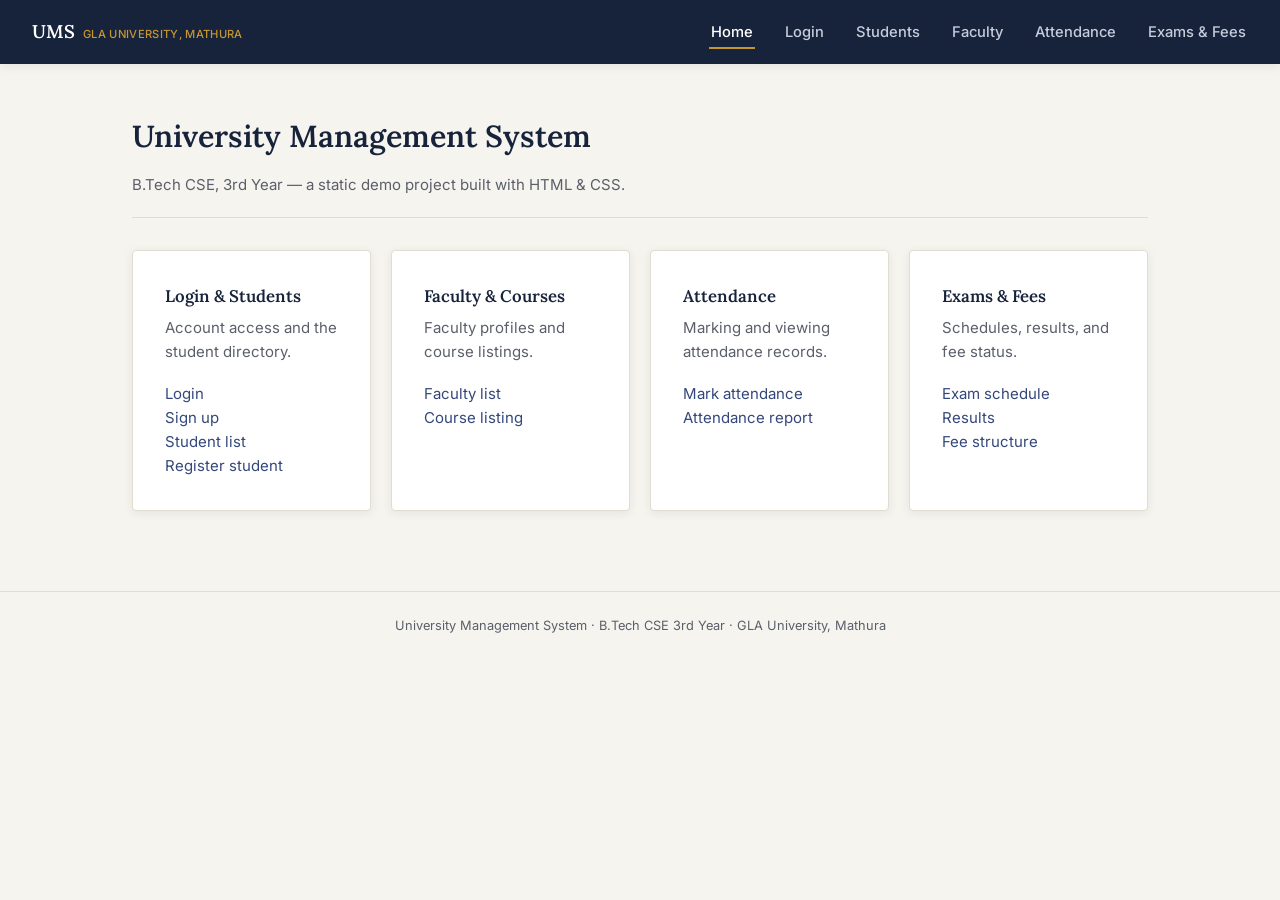
==== index.html @ 9f193216 "Add login, signup and student module pages" ====
<!DOCTYPE html>
<html lang="en">
<head>
<meta charset="UTF-8">
<meta name="viewport" content="width=device-width, initial-scale=1.0">
<title>UMS | GLA University, Mathura</title>
<link rel="stylesheet" href="style.css">
</head>
<body>

<nav class="navbar">
  <div class="brand">UMS <span>GLA UNIVERSITY, MATHURA</span></div>
  <ul>
    <li><a href="index.html" class="active">Home</a></li>
    <li><a href="login.html">Login</a></li>
    <li><a href="student-list.html">Students</a></li>
    <li><a href="#">Faculty</a></li>
    <li><a href="#">Attendance</a></li>
    <li><a href="#">Exams &amp; Fees</a></li>
  </ul>
</nav>

<div class="page">
  <div class="page-header">
    <h1>University Management System</h1>
    <p>B.Tech CSE, 3rd Year &mdash; a static demo project built with HTML &amp; CSS.</p>
  </div>

  <div style="display:grid; grid-template-columns: repeat(auto-fit, minmax(220px, 1fr)); gap: 20px;">

    <div class="card">
      <h3>Login &amp; Students</h3>
      <p style="margin-bottom: 18px;">Account access and the student directory.</p>
      <p style="margin: 0;"><a href="login.html">Login</a></p>
      <p style="margin: 0;"><a href="signup.html">Sign up</a></p>
      <p style="margin: 0;"><a href="student-list.html">Student list</a></p>
      <p style="margin: 0;"><a href="student-register.html">Register student</a></p>
    </div>

    <div class="card">
      <h3>Faculty &amp; Courses</h3>
      <p style="margin-bottom: 18px;">Faculty profiles and course listings.</p>
      <p style="margin: 0;"><a href="#">Faculty list</a></p>
      <p style="margin: 0;"><a href="#">Course listing</a></p>
    </div>

    <div class="card">
      <h3>Attendance</h3>
      <p style="margin-bottom: 18px;">Marking and viewing attendance records.</p>
      <p style="margin: 0;"><a href="#">Mark attendance</a></p>
      <p style="margin: 0;"><a href="#">Attendance report</a></p>
    </div>

    <div class="card">
      <h3>Exams &amp; Fees</h3>
      <p style="margin-bottom: 18px;">Schedules, results, and fee status.</p>
      <p style="margin: 0;"><a href="#">Exam schedule</a></p>
      <p style="margin: 0;"><a href="#">Results</a></p>
      <p style="margin: 0;"><a href="#">Fee structure</a></p>
    </div>

  </div>
</div>

<footer>University Management System &middot; B.Tech CSE 3rd Year &middot; GLA University, Mathura</footer>

</body>
</html>
---- style.css ----
/* ===========================================================
   University Management System (UMS) — shared stylesheet
   Used across every member's pages for a consistent look.
   =========================================================== */

@import url('https://fonts.googleapis.com/css2?family=Lora:wght@500;600;700&family=Inter:wght@400;500;600&display=swap');

:root{
  --navy-900: #17223B;
  --navy-700: #22335A;
  --navy-500: #34477A;
  --gold-500: #C7972F;
  --gold-100: #F3E6C6;
  --paper:    #F6F4EE;
  --paper-2:  #FFFFFF;
  --ink:      #1E1E1E;
  --ink-soft: #5B5F6A;
  --line:     #E1DDD1;
  --error:    #B3432A;

  --radius: 4px;
  --shadow: 0 2px 10px rgba(23,34,59,0.08);
}

*{ box-sizing: border-box; }

html, body{
  margin: 0;
  padding: 0;
}

body{
  background: var(--paper);
  color: var(--ink);
  font-family: 'Inter', Arial, sans-serif;
  font-size: 15px;
  line-height: 1.6;
}

h1, h2, h3{
  font-family: 'Lora', Georgia, serif;
  color: var(--navy-900);
  margin: 0 0 0.4em 0;
  font-weight: 600;
}

h1{ font-size: 1.9rem; }
h2{ font-size: 1.35rem; }
h3{ font-size: 1.05rem; }

p{ color: var(--ink-soft); margin: 0 0 1em 0; }

a{ color: var(--navy-500); text-decoration: none; }
a:hover{ color: var(--gold-500); }

/* ---------- Navbar ---------- */
.navbar{
  background: var(--navy-900);
  padding: 0 32px;
  display: flex;
  align-items: center;
  justify-content: space-between;
  height: 64px;
  box-shadow: var(--shadow);
}

.navbar .brand{
  font-family: 'Lora', serif;
  color: var(--paper-2);
  font-size: 1.15rem;
  font-weight: 600;
  display: flex;
  align-items: baseline;
  gap: 8px;
}

.navbar .brand span{
  color: var(--gold-500);
  font-size: 0.7rem;
  font-family: 'Inter', sans-serif;
  font-weight: 500;
  letter-spacing: 0.03em;
}

.navbar ul{
  list-style: none;
  display: flex;
  gap: 28px;
  margin: 0;
  padding: 0;
}

.navbar ul li a{
  color: #C7CCDB;
  font-size: 0.92rem;
  font-weight: 500;
  padding: 6px 2px;
  border-bottom: 2px solid transparent;
}

.navbar ul li a:hover,
.navbar ul li a.active{
  color: var(--paper-2);
  border-bottom: 2px solid var(--gold-500);
}

/* ---------- Layout helpers ---------- */
.page{
  max-width: 1080px;
  margin: 0 auto;
  padding: 48px 32px 80px 32px;
}

.page-narrow{
  max-width: 480px;
  margin: 0 auto;
  padding: 64px 24px 80px 24px;
}

.page-header{
  margin-bottom: 32px;
  border-bottom: 1px solid var(--line);
  padding-bottom: 20px;
}

.page-header p{ margin: 0; }

/* ---------- Cards / panels ---------- */
.card{
  background: var(--paper-2);
  border: 1px solid var(--line);
  border-radius: var(--radius);
  box-shadow: var(--shadow);
  padding: 32px;
}

/* ---------- Forms ---------- */
.field{
  margin-bottom: 18px;
}

.field label{
  display: block;
  font-size: 0.85rem;
  font-weight: 500;
  color: var(--navy-900);
  margin-bottom: 6px;
}

.field input,
.field select{
  width: 100%;
  padding: 10px 12px;
  font-family: inherit;
  font-size: 0.95rem;
  border: 1px solid var(--line);
  border-radius: var(--radius);
  background: var(--paper);
  color: var(--ink);
}

.field input:focus,
.field select:focus{
  outline: none;
  border-color: var(--navy-500);
  background: var(--paper-2);
}

.field-row{
  display: flex;
  gap: 16px;
}

.field-row .field{ flex: 1; }

.hint{
  font-size: 0.8rem;
  color: var(--ink-soft);
  margin-top: -10px;
  margin-bottom: 18px;
}

/* ---------- Buttons ---------- */
.btn{
  display: inline-block;
  font-family: inherit;
  font-size: 0.92rem;
  font-weight: 600;
  padding: 11px 22px;
  border-radius: var(--radius);
  border: 1px solid transparent;
  cursor: pointer;
  text-align: center;
}

.btn-primary{
  background: var(--navy-900);
  color: var(--paper-2);
  width: 100%;
}
.btn-primary:hover{ background: var(--navy-700); color: var(--paper-2); }

.btn-gold{
  background: var(--gold-500);
  color: var(--navy-900);
}
.btn-gold:hover{ background: #b3872a; color: var(--navy-900); }

.btn-outline{
  background: transparent;
  border: 1px solid var(--line);
  color: var(--navy-900);
}
.btn-outline:hover{ border-color: var(--navy-500); }

/* ---------- Auth pages ---------- */
.auth-head{
  text-align: center;
  margin-bottom: 28px;
}

.auth-head .crest{
  width: 46px;
  height: 46px;
  margin: 0 auto 14px auto;
  background: var(--navy-900);
  border-radius: 50%;
  display: flex;
  align-items: center;
  justify-content: center;
  color: var(--gold-500);
  font-family: 'Lora', serif;
  font-weight: 700;
  font-size: 1.1rem;
}

.auth-switch{
  text-align: center;
  margin-top: 20px;
  font-size: 0.88rem;
  color: var(--ink-soft);
}

/* ---------- Tables ---------- */
table{
  width: 100%;
  border-collapse: collapse;
  background: var(--paper-2);
}

thead th{
  text-align: left;
  font-family: 'Inter', sans-serif;
  font-size: 0.78rem;
  letter-spacing: 0.02em;
  color: var(--navy-900);
  background: var(--gold-100);
  padding: 12px 16px;
  border-bottom: 1px solid var(--line);
}

tbody td{
  padding: 12px 16px;
  border-bottom: 1px solid var(--line);
  font-size: 0.9rem;
  color: var(--ink);
}

tbody tr:hover{ background: #FAF8F2; }

.badge{
  display: inline-block;
  padding: 3px 10px;
  border-radius: 999px;
  font-size: 0.75rem;
  font-weight: 600;
}
.badge-active{ background: #E3EFE4; color: #2E6B34; }
.badge-inactive{ background: #F3E4E0; color: var(--error); }

/* ---------- Profile ---------- */
.profile-head{
  display: flex;
  align-items: center;
  gap: 20px;
  margin-bottom: 28px;
}

.avatar{
  width: 72px;
  height: 72px;
  border-radius: 50%;
  background: var(--navy-900);
  color: var(--gold-500);
  font-family: 'Lora', serif;
  font-size: 1.6rem;
  font-weight: 600;
  display: flex;
  align-items: center;
  justify-content: center;
  flex-shrink: 0;
}

.detail-grid{
  display: grid;
  grid-template-columns: repeat(2, 1fr);
  gap: 20px 32px;
}

.detail-grid .item span{
  display: block;
  font-size: 0.78rem;
  color: var(--ink-soft);
  margin-bottom: 3px;
}

.detail-grid .item strong{
  font-size: 0.95rem;
  color: var(--ink);
  font-weight: 500;
}

/* ---------- Footer ---------- */
footer{
  text-align: center;
  padding: 24px;
  font-size: 0.8rem;
  color: var(--ink-soft);
  border-top: 1px solid var(--line);
}

/* ---------- Responsive ---------- */
@media (max-width: 720px){
  .navbar{ flex-direction: column; height: auto; padding: 16px; gap: 12px; }
  .navbar ul{ flex-wrap: wrap; justify-content: center; gap: 16px; }
  .detail-grid{ grid-template-columns: 1fr; }
  .field-row{ flex-direction: column; gap: 0; }
}
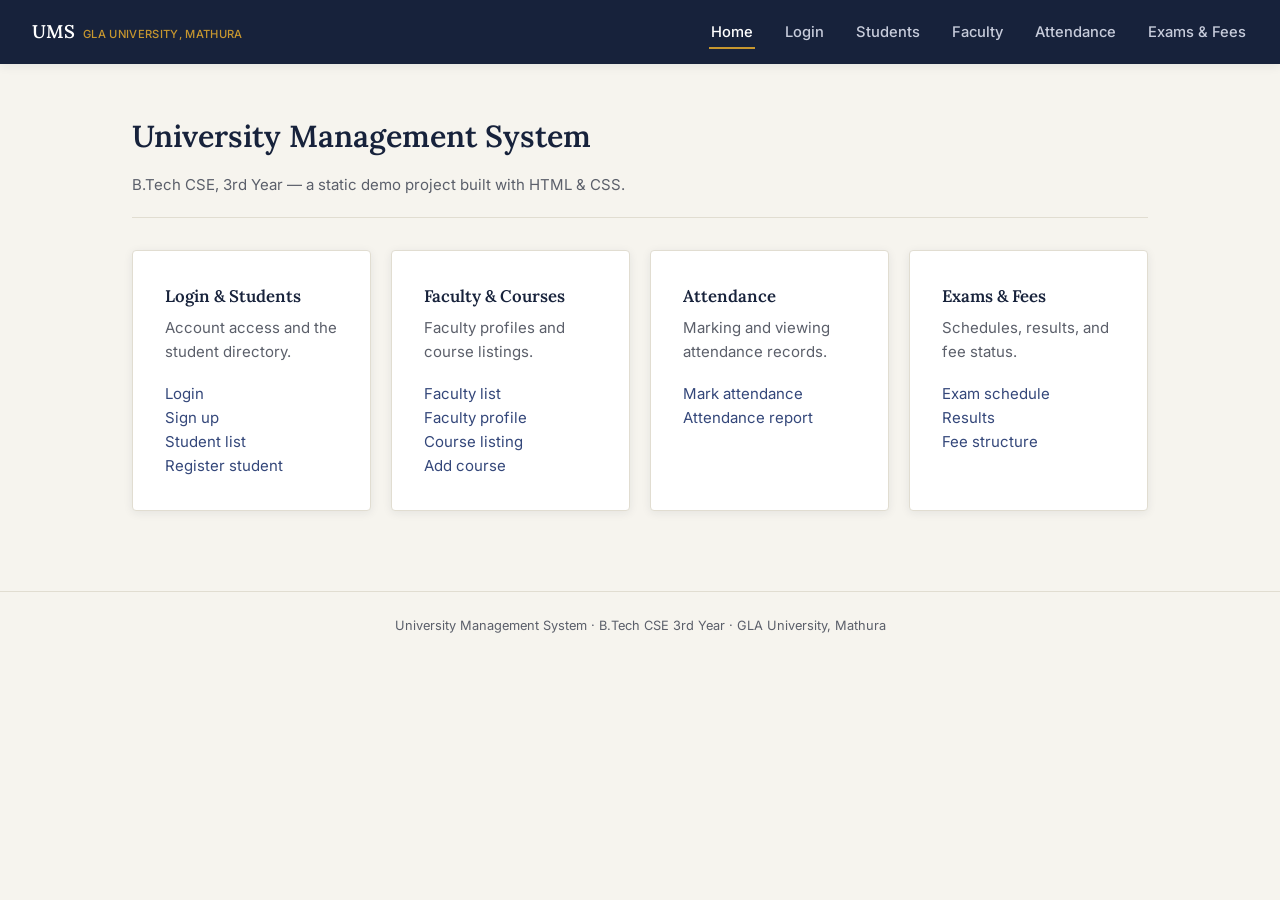
==== commit e4f03aab: "Connect faculty and course pages to home page navigation and cards" ====
--- a/index.html
+++ b/index.html
@@ -14,7 +14,7 @@
     <li><a href="index.html" class="active">Home</a></li>
     <li><a href="login.html">Login</a></li>
     <li><a href="student-list.html">Students</a></li>
-    <li><a href="#">Faculty</a></li>
+    <li><a href="faculty-list.html">Faculty</a></li>
     <li><a href="#">Attendance</a></li>
     <li><a href="#">Exams &amp; Fees</a></li>
   </ul>
@@ -40,8 +40,10 @@
     <div class="card">
       <h3>Faculty &amp; Courses</h3>
       <p style="margin-bottom: 18px;">Faculty profiles and course listings.</p>
-      <p style="margin: 0;"><a href="#">Faculty list</a></p>
-      <p style="margin: 0;"><a href="#">Course listing</a></p>
+      <p style="margin: 0;"><a href="faculty-list.html">Faculty list</a></p>
+      <p style="margin: 0;"><a href="faculty-profile.html">Faculty profile</a></p>
+      <p style="margin: 0;"><a href="course-list.html">Course listing</a></p>
+      <p style="margin: 0;"><a href="course-add.html">Add course</a></p>
     </div>
 
     <div class="card">
